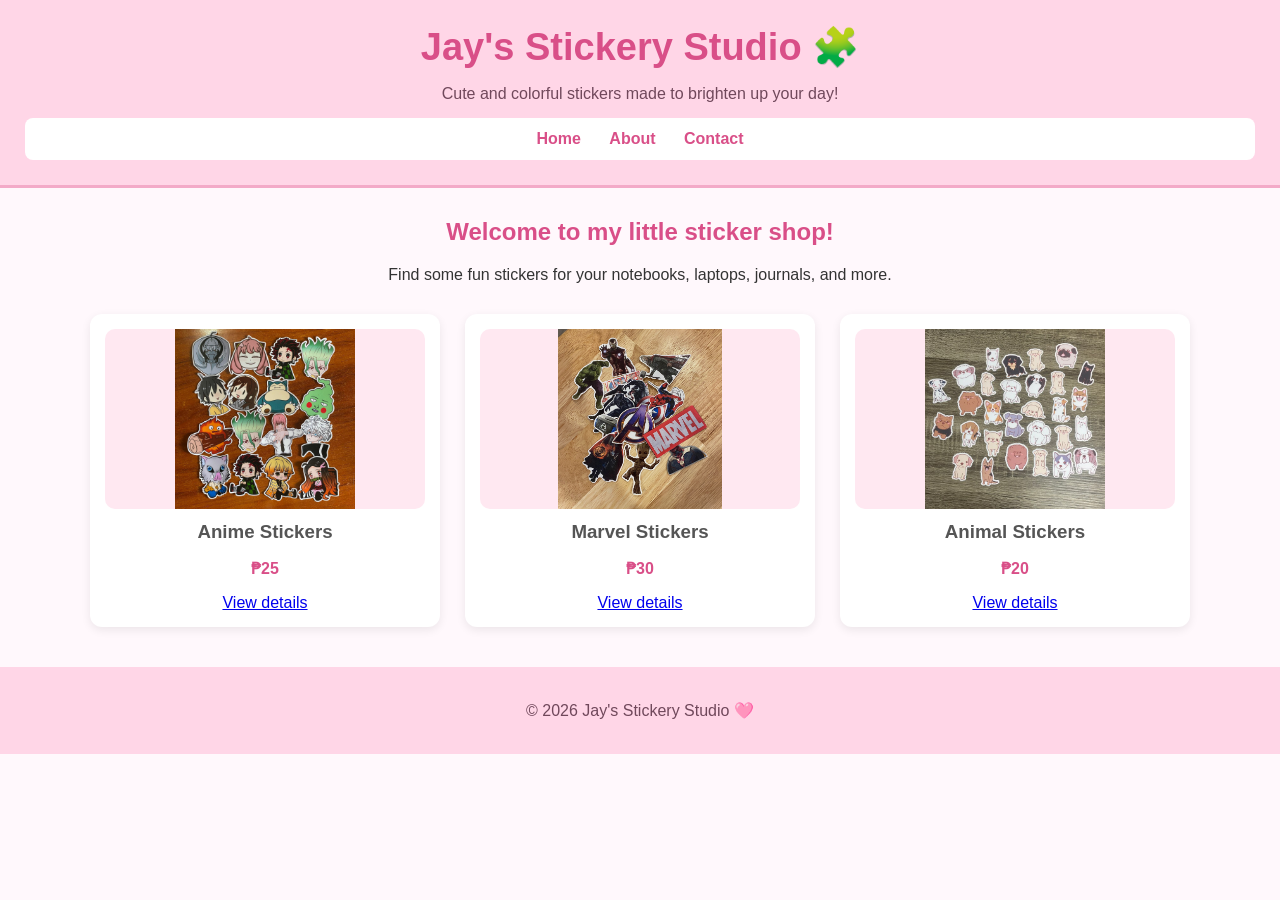
==== index.html @ 8664e550 "Products Added Details" ====
<!DOCTYPE html>
<html lang="en">
<head>
    <meta charset="UTF-8">
    <meta name="viewport" content="width=device-width, initial-scale=1.0">
    <title>Jay's Stickery Studio</title>

    <style>
        body {
            margin: 0;
            font-family: Arial, sans-serif;
            background-color: #fff8fc;
            color: #333;
        }

        header {
            background-color: #ffd6e7;
            padding: 25px;
            text-align: center;
            border-bottom: 3px solid #f3aac8;
        }

        h1 {
            margin: 0;
            color: #d94f88;
            font-size: 38px;
        }

        header p {
            margin-bottom: 15px;
            color: #70485b;
        }

        nav {
            background-color: white;
            padding: 12px;
            border-radius: 8px;
        }

        nav ul {
            list-style: none;
            margin: 0;
            padding: 0;
        }

        nav li {
            display: inline;
            margin: 0 12px;
        }

        nav a {
            color: #d94f88;
            text-decoration: none;
            font-weight: bold;
        }

        nav a:hover {
            text-decoration: underline;
        }

        main {
            max-width: 1100px;
            margin: 30px auto;
            padding: 0 20px;
        }

        .welcome {
            text-align: center;
            margin-bottom: 30px;
        }

        .welcome h2 {
            color: #d94f88;
        }

        .products {
            display: grid;
            grid-template-columns: repeat(3, 1fr);
            gap: 25px;
        }

        .product {
            background-color: white;
            padding: 15px;
            border-radius: 12px;
            box-shadow: 0 3px 10px rgba(0, 0, 0, 0.08);
            text-align: center;
        }

        .sticker {
            width: 100%;
            height: 180px;
            background-color: #ffe8f1;
            border-radius: 10px;
            display: flex;
            align-items: center;
            justify-content: center;
            overflow: hidden;
            margin-bottom: 12px;
        }

        .sticker img {
            width: 100%;
            height: 100%;
            object-fit: contain;
        }

        .product h3 {
            margin: 8px 0;
            color: #555;
        }

        .price {
            color: #d94f88;
            font-weight: bold;
        }

        footer {
            margin-top: 40px;
            background-color: #ffd6e7;
            text-align: center;
            padding: 18px;
            color: #70485b;
        }

        @media (max-width: 800px) {
            .products {
                grid-template-columns: repeat(2, 1fr);
            }
        }

        @media (max-width: 550px) {
            .products {
                grid-template-columns: 1fr;
            }

            h1 {
                font-size: 30px;
            }
        }
    </style>
</head>

<body>

    <header>
        <h1>Jay's Stickery Studio 🧩</h1>
        <p>Cute and colorful stickers made to brighten up your day!</p>

        <nav>
            <ul>
                <li><a href="index.html">Home</a></li>
                <li><a href="about.html">About</a></li>
                <li><a href="contact.html">Contact</a></li>
            </ul>
        </nav>
    </header>

    <main>

        <div class="welcome">
            <h2>Welcome to my little sticker shop!</h2>
            <p>Find some fun stickers for your notebooks, laptops, journals, and more.</p>
        </div>

        <div class="products">

            <div class="product">
                <div class="sticker">
                    <img src="./images/anime.jpg" alt="Anime stickers">
                </div>
                <h3>Anime Stickers</h3>
                <p class="price">₱25</p>
                <a href="products/anime.html">View details</a>
            </div>

            <div class="product">
                <div class="sticker">
                    <img src="./images/marvels.jpeg" alt="Marvel stickers">
                </div>
                <h3>Marvel Stickers</h3>
                <p class="price">₱30</p>
                <a href="products/marvels.html">View details</a>

            </div>

            <div class="product">
                <div class="sticker">
                    <img src="./images/animals.jpg" alt="Animal stickers">
                </div>
                <h3>Animal Stickers</h3>
                <p class="price">₱20</p>
                <a href="products/animals.html">View details</a>
            </div>

        </div>

    </main>

    <footer>
        <p>© 2026 Jay's Stickery Studio 🩷</p>
    </footer>

</body>
</html>
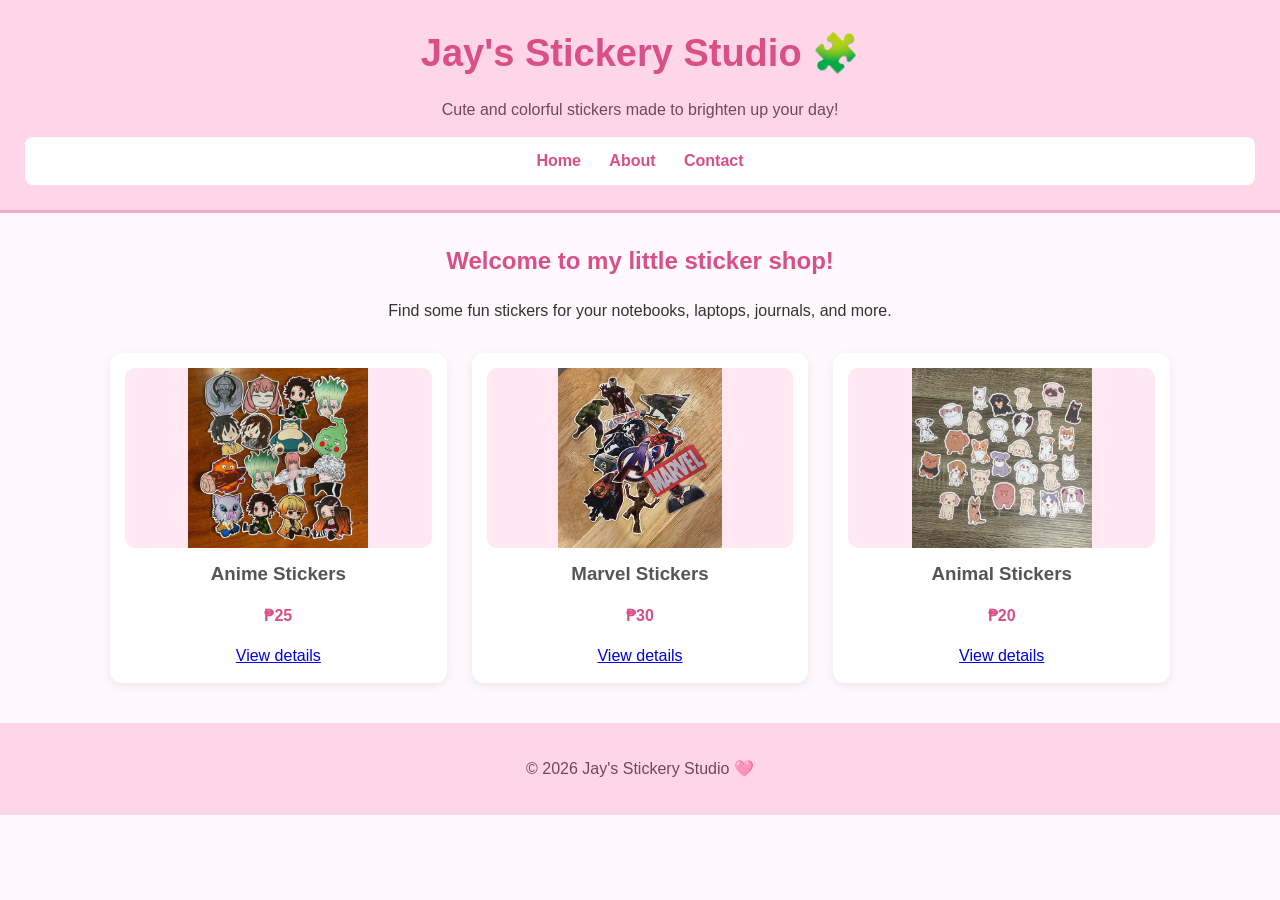
==== commit dafd8d97: "added stylesheet link" ====
--- a/index.html
+++ b/index.html
@@ -4,6 +4,8 @@
     <meta charset="UTF-8">
     <meta name="viewport" content="width=device-width, initial-scale=1.0">
     <title>Jay's Stickery Studio</title>
+
+    <link rel="stylesheet" href="style.css">
 
     <style>
         body {
--- a/style.css
+++ b/style.css
@@ -0,0 +1,259 @@
+/*1. VARIABLES */
+
+:root {
+    --brand-color: #d94f88;
+    --dark-ink: #333333;
+    --muted-grey: #777777;
+    --light-background: #fff8fc;
+
+    --header-background: #ffd6e7;
+    --border-color: #f3aac8;
+    --soft-pink: #fff0f6;
+    --light-pink: #ffe8f1;
+}
+
+
+/*2. BASE STYLES*/
+
+* {
+    box-sizing: border-box;
+}
+
+body {
+    margin: 0;
+    font-family: Arial, sans-serif;
+    line-height: 1.5;
+    background-color: var(--light-background);
+    color: var(--dark-ink);
+}
+
+
+/*3. LAYOUT REGIONS*/
+
+header {
+    background-color: var(--header-background);
+    padding: 25px;
+    text-align: center;
+    border-bottom: 3px solid var(--border-color);
+}
+
+header h1 {
+    margin: 0;
+    color: var(--brand-color);
+}
+
+
+/* Navigation */
+
+nav {
+    background-color: white;
+    padding: 12px;
+    border-radius: 8px;
+    margin-top: 15px;
+}
+
+nav ul {
+    list-style: none;
+    margin: 0;
+    padding: 0;
+}
+
+nav li {
+    display: inline-block;
+    margin: 0 12px;
+}
+
+nav a {
+    color: var(--brand-color);
+    text-decoration: none;
+    font-weight: bold;
+}
+
+nav a:hover {
+    color: #b83d70;
+}
+
+
+/* Main */
+
+main {
+    max-width: 800px;
+    margin: 30px auto;
+    padding: 0 20px;
+}
+
+
+/* Footer */
+
+footer {
+    margin-top: 40px;
+    background-color: var(--header-background);
+    text-align: center;
+    padding: 18px;
+}
+
+
+/* ========================================
+   4. COMPONENTS
+   ======================================== */
+
+
+/* Product Detail */
+
+.product-detail {
+    background-color: white;
+    padding: 25px;
+    border-radius: 12px;
+}
+
+
+/* Product Image */
+
+.product-image {
+    width: 100%;
+    max-width: 500px;
+    height: 400px;
+    object-fit: contain;
+    display: block;
+    margin: 20px auto;
+    background-color: var(--light-pink);
+    border-radius: 10px;
+}
+
+
+/* Headings */
+
+h2 {
+    color: var(--brand-color);
+}
+
+
+/* Product Specifications Table */
+
+table {
+    width: 100%;
+    border-collapse: collapse;
+}
+
+th,
+td {
+    border: 1px solid #ddd;
+    padding: 12px;
+    text-align: left;
+}
+
+th {
+    background-color: var(--header-background);
+    width: 35%;
+}
+
+
+/* Order Enquiry Sticker Bubble */
+
+.order-box {
+    margin-top: 30px;
+    background-color: var(--soft-pink);
+    border: 3px solid var(--border-color);
+    border-radius: 30px;
+    padding: 25px;
+    box-shadow: 0 5px 0 #e8a0bb;
+}
+
+.order-box h2 {
+    display: inline-block;
+    background-color: var(--border-color);
+    color: white;
+    padding: 10px 18px;
+    border-radius: 25px;
+    margin-top: 0;
+}
+
+
+/* Form Bubble */
+
+.form-bubble {
+    background-color: white;
+    border: 2px solid #ffd0e1;
+    border-radius: 20px;
+    padding: 15px;
+    margin-top: 15px;
+}
+
+.form-bubble label {
+    color: #5a3d4a;
+    font-weight: bold;
+}
+
+
+/* Form Inputs */
+
+input[type="number"],
+input[type="email"] {
+    margin-top: 8px;
+    padding: 9px;
+    border: 2px solid var(--border-color);
+    border-radius: 15px;
+    background-color: var(--light-background);
+}
+
+input[type="number"] {
+    width: 70px;
+}
+
+input[type="email"] {
+    width: 90%;
+    max-width: 350px;
+}
+
+
+/* Delivery Method */
+
+fieldset {
+    background-color: white;
+    border: 2px solid #ffd0e1;
+    border-radius: 20px;
+    padding: 18px;
+    margin-top: 15px;
+}
+
+legend {
+    background-color: var(--border-color);
+    color: white;
+    padding: 8px 15px;
+    border-radius: 15px;
+    font-weight: bold;
+}
+
+
+/* Optional Extras */
+
+.extras {
+    background-color: white;
+    border: 2px solid #ffd0e1;
+    border-radius: 20px;
+    padding: 18px;
+    margin-top: 15px;
+}
+
+.extras h3 {
+    color: var(--brand-color);
+    margin-top: 0;
+}
+
+
+/* Submit Button */
+
+button {
+    background-color: var(--brand-color);
+    color: white;
+    border: none;
+    padding: 12px 20px;
+    border-radius: 20px;
+    font-weight: bold;
+    cursor: pointer;
+    margin-top: 18px;
+}
+
+button:hover {
+    background-color: #b83d70;
+}
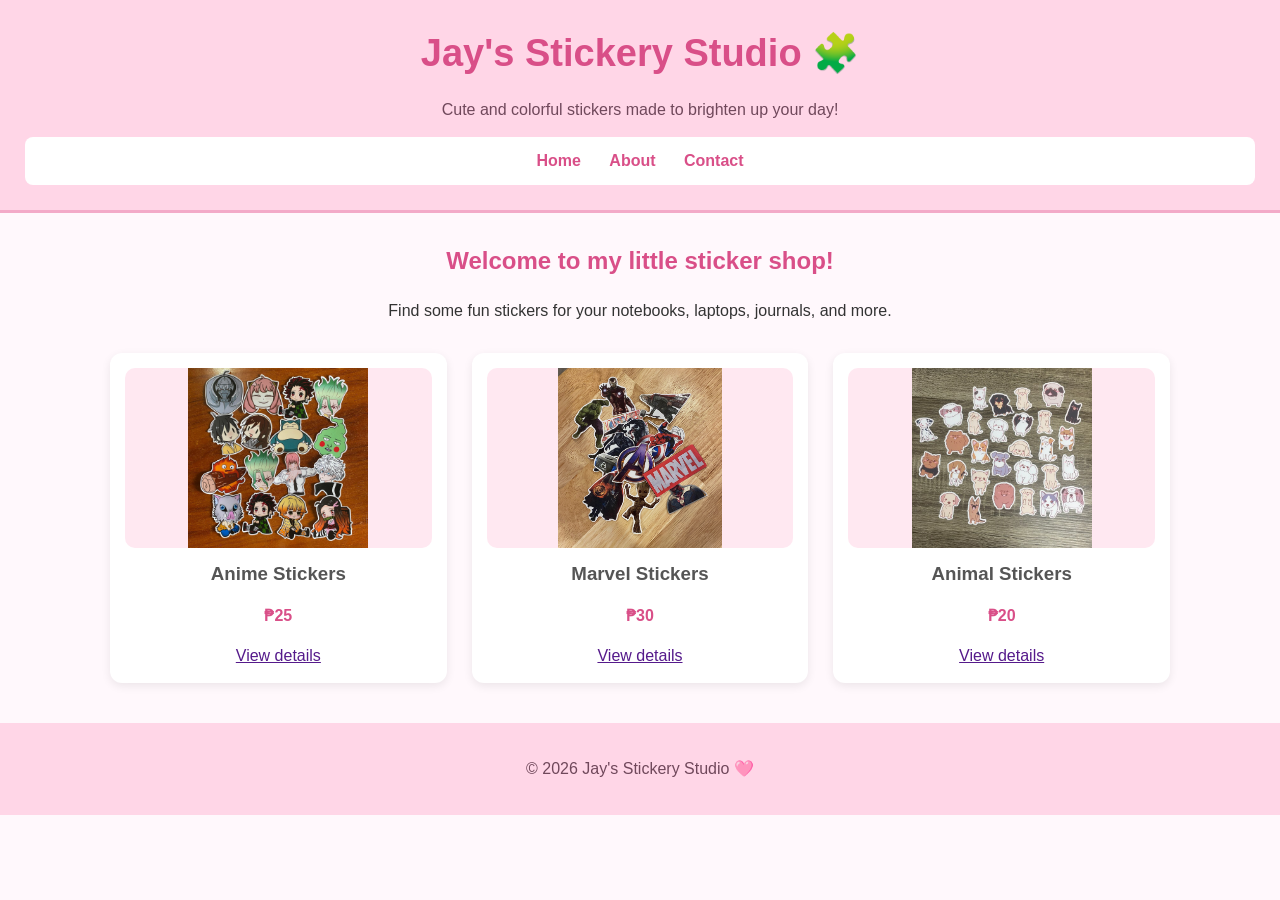
==== commit 9870c1bc: "adjust and creating stylesheet" ====
--- a/index.html
+++ b/index.html
@@ -7,140 +7,7 @@
 
     <link rel="stylesheet" href="style.css">
 
-    <style>
-        body {
-            margin: 0;
-            font-family: Arial, sans-serif;
-            background-color: #fff8fc;
-            color: #333;
-        }
-
-        header {
-            background-color: #ffd6e7;
-            padding: 25px;
-            text-align: center;
-            border-bottom: 3px solid #f3aac8;
-        }
-
-        h1 {
-            margin: 0;
-            color: #d94f88;
-            font-size: 38px;
-        }
-
-        header p {
-            margin-bottom: 15px;
-            color: #70485b;
-        }
-
-        nav {
-            background-color: white;
-            padding: 12px;
-            border-radius: 8px;
-        }
-
-        nav ul {
-            list-style: none;
-            margin: 0;
-            padding: 0;
-        }
-
-        nav li {
-            display: inline;
-            margin: 0 12px;
-        }
-
-        nav a {
-            color: #d94f88;
-            text-decoration: none;
-            font-weight: bold;
-        }
-
-        nav a:hover {
-            text-decoration: underline;
-        }
-
-        main {
-            max-width: 1100px;
-            margin: 30px auto;
-            padding: 0 20px;
-        }
-
-        .welcome {
-            text-align: center;
-            margin-bottom: 30px;
-        }
-
-        .welcome h2 {
-            color: #d94f88;
-        }
-
-        .products {
-            display: grid;
-            grid-template-columns: repeat(3, 1fr);
-            gap: 25px;
-        }
-
-        .product {
-            background-color: white;
-            padding: 15px;
-            border-radius: 12px;
-            box-shadow: 0 3px 10px rgba(0, 0, 0, 0.08);
-            text-align: center;
-        }
-
-        .sticker {
-            width: 100%;
-            height: 180px;
-            background-color: #ffe8f1;
-            border-radius: 10px;
-            display: flex;
-            align-items: center;
-            justify-content: center;
-            overflow: hidden;
-            margin-bottom: 12px;
-        }
-
-        .sticker img {
-            width: 100%;
-            height: 100%;
-            object-fit: contain;
-        }
-
-        .product h3 {
-            margin: 8px 0;
-            color: #555;
-        }
-
-        .price {
-            color: #d94f88;
-            font-weight: bold;
-        }
-
-        footer {
-            margin-top: 40px;
-            background-color: #ffd6e7;
-            text-align: center;
-            padding: 18px;
-            color: #70485b;
-        }
-
-        @media (max-width: 800px) {
-            .products {
-                grid-template-columns: repeat(2, 1fr);
-            }
-        }
-
-        @media (max-width: 550px) {
-            .products {
-                grid-template-columns: 1fr;
-            }
-
-            h1 {
-                font-size: 30px;
-            }
-        }
-    </style>
+  
 </head>
 
 <body>
--- a/style.css
+++ b/style.css
@@ -40,6 +40,12 @@
 header h1 {
     margin: 0;
     color: var(--brand-color);
+    font-size: 38px;
+}
+
+header p {
+    margin-bottom: 15px;
+    color: #70485b;
 }
 
 
@@ -77,7 +83,7 @@
 /* Main */
 
 main {
-    max-width: 800px;
+    max-width: 1100px;
     margin: 30px auto;
     padding: 0 20px;
 }
@@ -90,6 +96,7 @@
     background-color: var(--header-background);
     text-align: center;
     padding: 18px;
+    color: #70485b;
 }
 
 
@@ -98,10 +105,92 @@
    ======================================== */
 
 
+/* HOME / INDEX PAGE */
+
+
+/* Welcome Section */
+
+.welcome {
+    text-align: center;
+    margin-bottom: 30px;
+}
+
+.welcome h2 {
+    color: var(--brand-color);
+}
+
+
+/* Product Grid */
+
+.products {
+    display: grid;
+    grid-template-columns: repeat(3, 1fr);
+    gap: 25px;
+}
+
+
+/* Product Cards */
+
+.product {
+    background-color: white;
+    padding: 15px;
+    border-radius: 12px;
+    box-shadow: 0 3px 10px rgba(0, 0, 0, 0.08);
+    text-align: center;
+}
+
+
+/* Sticker Image Area */
+
+.sticker {
+    width: 100%;
+    height: 180px;
+    background-color: var(--light-pink);
+    border-radius: 10px;
+    display: flex;
+    align-items: center;
+    justify-content: center;
+    overflow: hidden;
+    margin-bottom: 12px;
+}
+
+
+/* Sticker Images */
+
+.sticker img {
+    width: 100%;
+    height: 100%;
+    object-fit: contain;
+}
+
+
+/* Product Name */
+
+.product h3 {
+    margin: 8px 0;
+    color: #555;
+}
+
+
+/* Product Price */
+
+.price {
+    color: var(--brand-color);
+    font-weight: bold;
+}
+
+
+/* Product View Details Link */
+
+.product a {
+    color: #551a8b;
+}
+
+
 /* Product Detail */
 
 .product-detail {
-    background-color: white;
+    background-color: rgb(240, 236, 237);
     padding: 25px;
     border-radius: 12px;
 }
@@ -256,4 +345,224 @@
 
 button:hover {
     background-color: #b83d70;
+}
+
+
+/* ========================================
+   5. CONTACT PAGE
+   ======================================== */
+
+
+/* Main Contact Card */
+
+main section {
+    max-width: 800px;
+    margin: 30px auto;
+    background-color: white;
+    padding: 30px;
+    border-radius: 20px;
+    border: 2px solid #f1dce5;
+    box-shadow: 0 4px 12px rgba(217, 79, 136, 0.08);
+}
+
+
+/* Contact Heading */
+
+main section h2 {
+    color: var(--brand-color);
+    text-align: center;
+    font-size: 32px;
+    margin-top: 0;
+}
+
+
+/* Contact Description */
+
+main section > p {
+    text-align: center;
+    line-height: 1.6;
+}
+
+
+/* Contact Information */
+
+main section > ul {
+    line-height: 2;
+    margin-bottom: 30px;
+}
+
+
+/* Contact Form Bubble */
+
+main section form fieldset {
+    background-color: var(--soft-pink);
+    border: 3px solid var(--border-color);
+    border-radius: 25px;
+    padding: 30px;
+    margin-top: 25px;
+    box-shadow: 5px 5px 0 var(--border-color);
+}
+
+
+/* Your Details Bubble */
+
+main section form legend {
+    margin: 0 auto;
+    padding: 8px 20px;
+    background-color: #ffb6d2;
+    border: 3px solid white;
+    border-radius: 25px;
+    color: #a83d68;
+    font-size: 20px;
+    font-weight: bold;
+    text-align: center;
+    box-shadow: 0 2px 5px rgba(217, 79, 136, 0.2);
+}
+
+
+/* Contact Labels */
+
+main section form label {
+    display: block;
+    margin-top: 18px;
+    margin-bottom: 7px;
+    color: #70485b;
+    font-weight: bold;
+}
+
+
+/* Contact Inputs */
+
+main section form input[type="text"],
+main section form input[type="email"],
+main section form select,
+main section form textarea {
+    display: block;
+    width: 100%;
+    padding: 12px;
+    margin-top: 5px;
+    border: 2px solid var(--border-color);
+    border-radius: 12px;
+    font-family: Arial, sans-serif;
+    font-size: 16px;
+    background-color: white;
+}
+
+
+/* Contact Input Focus */
+
+main section form input:focus,
+main section form select:focus,
+main section form textarea:focus {
+    outline: 2px solid var(--brand-color);
+    border-color: var(--brand-color);
+}
+
+
+/* Contact Message Box */
+
+main section form textarea {
+    min-height: 140px;
+    resize: vertical;
+}
+
+
+/* Contact Submit Button */
+
+main section form button {
+    display: block;
+    margin-top: 20px;
+    padding: 12px 25px;
+    background-color: var(--brand-color);
+    color: white;
+    border: 3px solid white;
+    border-radius: 20px;
+    font-size: 16px;
+    font-weight: bold;
+    cursor: pointer;
+    box-shadow: 3px 3px 0 var(--border-color);
+}
+
+
+main section form button:hover {
+    background-color: #b83d70;
+}
+
+
+/* ========================================
+   6. RESPONSIVE DESIGN
+   ======================================== */
+
+@media (max-width: 800px) {
+
+    .products {
+        grid-template-columns: repeat(2, 1fr);
+    }
+
+}
+
+
+@media (max-width: 550px) {
+
+    .products {
+        grid-template-columns: 1fr;
+    }
+
+    header h1 {
+        font-size: 30px;
+    }
+
+    main section {
+        padding: 20px;
+    }
+
+    main section form fieldset {
+        padding: 20px;
+    }
+
+}
+
+/* ========================================
+   8. ABOUT PAGE
+   ======================================== */
+
+
+/* About Card */
+
+main section {
+    background-color: white;
+    padding: 45px 40px;
+    border-radius: 12px;
+    border: 1px solid #f1dce5;
+    text-align: center;
+}
+
+
+/* About Heading */
+
+main section h2 {
+    color: var(--brand-color);
+    margin-top: 0;
+    margin-bottom: 20px;
+    font-size: 24px;
+}
+
+
+/* About Text */
+
+main section p {
+    line-height: 1.6;
+    margin: 15px auto;
+    max-width: 750px;
+}
+
+
+/* About Photo */
+
+main section img {
+    width: 150px;
+    height: 150px;
+    object-fit: cover;
+    border-radius: 50%;
+    margin-top: 15px;
 }
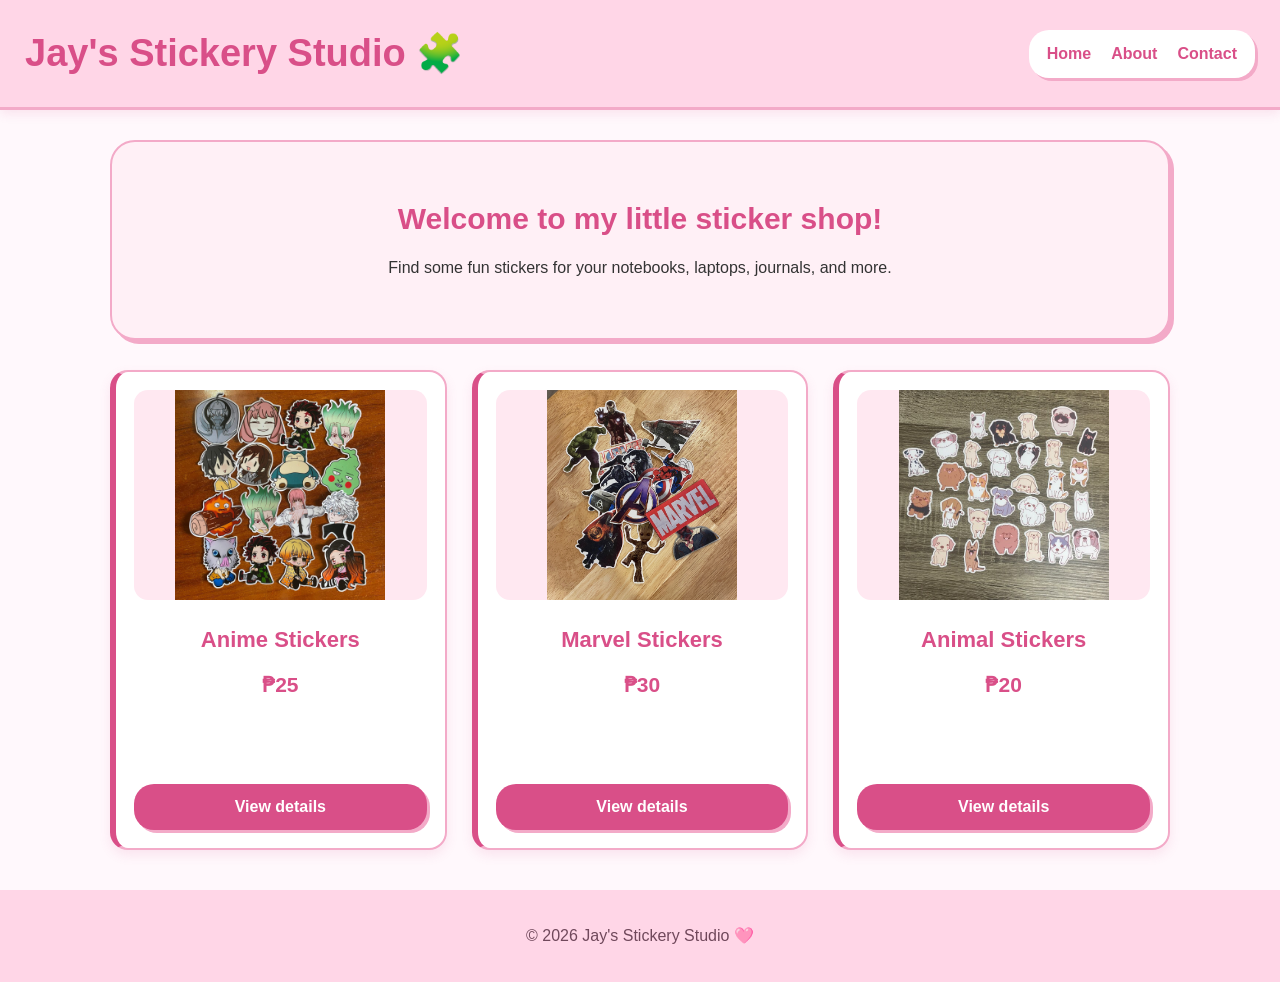
==== commit e32b1ff1: "Rebuild Flexbox" ====
--- a/index.html
+++ b/index.html
@@ -14,7 +14,6 @@
 
     <header>
         <h1>Jay's Stickery Studio 🧩</h1>
-        <p>Cute and colorful stickers made to brighten up your day!</p>
 
         <nav>
             <ul>
--- a/style.css
+++ b/style.css
@@ -1,4 +1,4 @@
-/*1. VARIABLES */
+/* 1. VARIABLES */
 
 :root {
     --brand-color: #d94f88;
@@ -13,7 +13,7 @@
 }
 
 
-/*2. BASE STYLES*/
+/* 2. BASE STYLES */
 
 * {
     box-sizing: border-box;
@@ -28,24 +28,28 @@
 }
 
 
-/*3. LAYOUT REGIONS*/
+/* 3. HEADER */
 
 header {
+    display: flex;
+    justify-content: space-between;
+    align-items: center;
+
     background-color: var(--header-background);
+
     padding: 25px;
-    text-align: center;
+
     border-bottom: 3px solid var(--border-color);
+
+    box-shadow: 0 4px 10px rgba(217, 79, 136, 0.12);
 }
 
 header h1 {
     margin: 0;
-    color: var(--brand-color);
+
+    color: var(--brand-color);
+
     font-size: 38px;
-}
-
-header p {
-    margin-bottom: 15px;
-    color: #70485b;
 }
 
 
@@ -53,25 +57,35 @@
 
 nav {
     background-color: white;
-    padding: 12px;
-    border-radius: 8px;
-    margin-top: 15px;
+
+    padding: 12px 18px;
+
+    border-radius: 20px;
+
+    box-shadow: 3px 3px 0 var(--border-color);
 }
 
 nav ul {
+    display: flex;
+
+    gap: 20px;
+
     list-style: none;
+
     margin: 0;
+
     padding: 0;
 }
 
 nav li {
-    display: inline-block;
-    margin: 0 12px;
+    margin: 0;
 }
 
 nav a {
     color: var(--brand-color);
+
     text-decoration: none;
+
     font-weight: bold;
 }
 
@@ -84,7 +98,9 @@
 
 main {
     max-width: 1100px;
+
     margin: 30px auto;
+
     padding: 0 20px;
 }
 
@@ -93,30 +109,71 @@
 
 footer {
     margin-top: 40px;
+
     background-color: var(--header-background);
-    text-align: center;
+
+    text-align: center;
+
     padding: 18px;
+
     color: #70485b;
 }
 
 
-/* ========================================
-   4. COMPONENTS
-   ======================================== */
-
-
-/* HOME / INDEX PAGE */
-
-
-/* Welcome Section */
+/* 4. HOME PAGE */
+
+
+/* Welcome */
 
 .welcome {
-    text-align: center;
+    height: 200px;
+
+    display: flex;
+
+    justify-content: center;
+
+    align-items: center;
+
+    flex-direction: column;
+
+    text-align: center;
+
+    background-color: var(--soft-pink);
+
+    border: 2px solid var(--border-color);
+
+    border-radius: 25px;
+
     margin-bottom: 30px;
+
+    box-shadow: 4px 4px 0 var(--border-color);
 }
 
 .welcome h2 {
     color: var(--brand-color);
+
+    margin: 0 0 10px;
+
+    font-size: 30px;
+}
+
+.welcome p {
+    margin: 5px 0;
+
+    color: var(--dark-ink);
+}
+
+
+/* Shop Title */
+
+.shop-title {
+    text-align: center;
+
+    color: var(--brand-color);
+
+    font-size: 28px;
+
+    margin-bottom: 25px;
 }
 
 
@@ -124,7 +181,9 @@
 
 .products {
     display: grid;
+
     grid-template-columns: repeat(3, 1fr);
+
     gap: 25px;
 }
 
@@ -133,33 +192,67 @@
 
 .product {
     background-color: white;
-    padding: 15px;
-    border-radius: 12px;
-    box-shadow: 0 3px 10px rgba(0, 0, 0, 0.08);
-    text-align: center;
+
+    padding: 18px;
+
+    border-radius: 18px;
+
+    border-left: 6px solid var(--brand-color);
+
+    border-top: 2px solid var(--border-color);
+
+    border-right: 2px solid var(--border-color);
+
+    border-bottom: 2px solid var(--border-color);
+
+    box-shadow: 0 5px 12px rgba(217, 79, 136, 0.12);
+
+    text-align: center;
+
+    min-height: 480px;
+
+    display: flex;
+
+    flex-direction: column;
+}
+
+.product:hover {
+    transform: translateY(-5px);
+
+    box-shadow: 0 8px 16px rgba(217, 79, 136, 0.18);
 }
 
 
 /* Sticker Image Area */
 
-.sticker {
+.product .sticker {
     width: 100%;
-    height: 180px;
+
+    height: 210px;
+
     background-color: var(--light-pink);
-    border-radius: 10px;
+
+    border-radius: 14px;
+
     display: flex;
+
     align-items: center;
+
     justify-content: center;
+
     overflow: hidden;
-    margin-bottom: 12px;
+
+    margin-bottom: 15px;
 }
 
 
 /* Sticker Images */
 
-.sticker img {
+.product .sticker img {
     width: 100%;
+
     height: 100%;
+
     object-fit: contain;
 }
 
@@ -168,30 +261,63 @@
 
 .product h3 {
     margin: 8px 0;
-    color: #555;
+
+    font-size: 22px;
+
+    color: var(--brand-color);
 }
 
 
 /* Product Price */
 
-.price {
-    color: var(--brand-color);
+.product .price {
+    color: var(--brand-color);
+
+    font-size: 21px;
+
     font-weight: bold;
-}
-
-
-/* Product View Details Link */
+
+    margin: 5px 0 15px;
+}
+
+
+/* View Details */
 
 .product a {
-    color: #551a8b;
-}
+    display: inline-block;
+
+    margin-top: auto;
+
+    padding: 11px 20px;
+
+    background-color: var(--brand-color);
+
+    color: white;
+
+    text-decoration: none;
+
+    font-weight: bold;
+
+    border-radius: 20px;
+
+    box-shadow: 3px 3px 0 var(--border-color);
+}
+
+.product a:hover {
+    background-color: #b83d70;
+}
+
+
+/* 5. PRODUCT DETAIL */
 
 
 /* Product Detail */
 
 .product-detail {
     background-color: rgb(240, 236, 237);
+
     padding: 25px;
+
     border-radius: 12px;
 }
 
@@ -200,12 +326,19 @@
 
 .product-image {
     width: 100%;
+
     max-width: 500px;
+
     height: 400px;
+
     object-fit: contain;
+
     display: block;
+
     margin: 20px auto;
+
     background-color: var(--light-pink);
+
     border-radius: 10px;
 }
 
@@ -217,43 +350,57 @@
 }
 
 
-/* Product Specifications Table */
+/* Product Specifications */
 
 table {
     width: 100%;
+
     border-collapse: collapse;
 }
 
 th,
 td {
     border: 1px solid #ddd;
+
     padding: 12px;
+
     text-align: left;
 }
 
 th {
     background-color: var(--header-background);
+
     width: 35%;
 }
 
 
-/* Order Enquiry Sticker Bubble */
+/* Order Bubble */
 
 .order-box {
     margin-top: 30px;
+
     background-color: var(--soft-pink);
+
     border: 3px solid var(--border-color);
+
     border-radius: 30px;
+
     padding: 25px;
+
     box-shadow: 0 5px 0 #e8a0bb;
 }
 
 .order-box h2 {
     display: inline-block;
+
     background-color: var(--border-color);
+
     color: white;
+
     padding: 10px 18px;
+
     border-radius: 25px;
+
     margin-top: 0;
 }
 
@@ -262,14 +409,19 @@
 
 .form-bubble {
     background-color: white;
+
     border: 2px solid #ffd0e1;
+
     border-radius: 20px;
+
     padding: 15px;
+
     margin-top: 15px;
 }
 
 .form-bubble label {
     color: #5a3d4a;
+
     font-weight: bold;
 }
 
@@ -279,9 +431,13 @@
 input[type="number"],
 input[type="email"] {
     margin-top: 8px;
+
     padding: 9px;
+
     border: 2px solid var(--border-color);
+
     border-radius: 15px;
+
     background-color: var(--light-background);
 }
 
@@ -291,6 +447,7 @@
 
 input[type="email"] {
     width: 90%;
+
     max-width: 350px;
 }
 
@@ -299,17 +456,25 @@
 
 fieldset {
     background-color: white;
+
     border: 2px solid #ffd0e1;
+
     border-radius: 20px;
+
     padding: 18px;
+
     margin-top: 15px;
 }
 
 legend {
     background-color: var(--border-color);
+
     color: white;
+
     padding: 8px 15px;
+
     border-radius: 15px;
+
     font-weight: bold;
 }
 
@@ -318,14 +483,19 @@
 
 .extras {
     background-color: white;
+
     border: 2px solid #ffd0e1;
+
     border-radius: 20px;
+
     padding: 18px;
+
     margin-top: 15px;
 }
 
 .extras h3 {
     color: var(--brand-color);
+
     margin-top: 0;
 }
 
@@ -334,12 +504,19 @@
 
 button {
     background-color: var(--brand-color);
+
     color: white;
+
     border: none;
+
     padding: 12px 20px;
+
     border-radius: 20px;
+
     font-weight: bold;
+
     cursor: pointer;
+
     margin-top: 18px;
 }
 
@@ -348,21 +525,27 @@
 }
 
 
-/* ========================================
-   5. CONTACT PAGE
-   ======================================== */
-
-
-/* Main Contact Card */
+/* 6. CONTACT PAGE */
+
+
+/* Contact Card */
 
 main section {
     max-width: 800px;
+
     margin: 30px auto;
+
     background-color: white;
+
     padding: 30px;
+
     border-radius: 20px;
-    border: 2px solid #f1dce5;
-    box-shadow: 0 4px 12px rgba(217, 79, 136, 0.08);
+
+    border: 3px solid var(--border-color);
+
+    box-shadow: 5px 5px 0 var(--border-color);
+
+    text-align: center;
 }
 
 
@@ -370,8 +553,11 @@
 
 main section h2 {
     color: var(--brand-color);
-    text-align: center;
+
+    text-align: center;
+
     font-size: 32px;
+
     margin-top: 0;
 }
 
@@ -380,6 +566,7 @@
 
 main section > p {
     text-align: center;
+
     line-height: 1.6;
 }
 
@@ -387,35 +574,60 @@
 /* Contact Information */
 
 main section > ul {
+    list-style: none;
+
+    padding: 0;
+
+    margin: 0 0 30px;
+
+    text-align: center;
+
     line-height: 2;
-    margin-bottom: 30px;
-}
-
-
-/* Contact Form Bubble */
+}
+
+
+/* Contact Form */
+
+main section form {
+    text-align: left;
+}
 
 main section form fieldset {
     background-color: var(--soft-pink);
+
     border: 3px solid var(--border-color);
+
     border-radius: 25px;
+
     padding: 30px;
+
     margin-top: 25px;
+
     box-shadow: 5px 5px 0 var(--border-color);
 }
 
 
-/* Your Details Bubble */
+/* Your Details */
 
 main section form legend {
     margin: 0 auto;
+
     padding: 8px 20px;
+
     background-color: #ffb6d2;
+
     border: 3px solid white;
+
     border-radius: 25px;
+
     color: #a83d68;
+
     font-size: 20px;
+
     font-weight: bold;
-    text-align: center;
+
+    text-align: center;
+
     box-shadow: 0 2px 5px rgba(217, 79, 136, 0.2);
 }
 
@@ -424,10 +636,16 @@
 
 main section form label {
     display: block;
+
     margin-top: 18px;
+
     margin-bottom: 7px;
+
     color: #70485b;
+
     font-weight: bold;
+
+    text-align: left;
 }
 
 
@@ -438,60 +656,144 @@
 main section form select,
 main section form textarea {
     display: block;
+
     width: 100%;
+
     padding: 12px;
+
     margin-top: 5px;
+
     border: 2px solid var(--border-color);
+
     border-radius: 12px;
+
     font-family: Arial, sans-serif;
+
     font-size: 16px;
+
     background-color: white;
-}
-
-
-/* Contact Input Focus */
+
+    text-align: left;
+}
+
+
+/* Contact Focus */
 
 main section form input:focus,
 main section form select:focus,
 main section form textarea:focus {
-    outline: 2px solid var(--brand-color);
+    outline: 3px solid var(--brand-color);
+
+    outline-offset: 2px;
+
     border-color: var(--brand-color);
 }
 
 
-/* Contact Message Box */
+/* Contact Message */
 
 main section form textarea {
     min-height: 140px;
+
     resize: vertical;
 }
 
 
-/* Contact Submit Button */
+/* Contact Button */
 
 main section form button {
     display: block;
+
     margin-top: 20px;
+
     padding: 12px 25px;
+
     background-color: var(--brand-color);
+
     color: white;
-    border: 3px solid white;
+
+    border: none;
+
     border-radius: 20px;
+
     font-size: 16px;
+
     font-weight: bold;
+
     cursor: pointer;
+
     box-shadow: 3px 3px 0 var(--border-color);
 }
-
 
 main section form button:hover {
     background-color: #b83d70;
 }
 
 
-/* ========================================
-   6. RESPONSIVE DESIGN
-   ======================================== */
+/* 7. ABOUT PAGE */
+
+
+/* About Card */
+
+main section {
+    background-color: white;
+
+    padding: 45px 40px;
+
+    border-radius: 20px;
+
+    border: 3px solid var(--border-color);
+
+    box-shadow: 5px 5px 0 var(--border-color);
+
+    text-align: center;
+}
+
+
+/* About Heading */
+
+main section h2 {
+    color: var(--brand-color);
+
+    margin-top: 0;
+
+    margin-bottom: 20px;
+
+    font-size: 28px;
+}
+
+
+/* About Text */
+
+main section p {
+    line-height: 1.6;
+
+    margin: 15px auto;
+
+    max-width: 750px;
+}
+
+
+/* About Photo */
+
+main section img {
+    width: 150px;
+
+    height: 150px;
+
+    object-fit: cover;
+
+    border-radius: 50%;
+
+    margin-top: 15px;
+
+    border: 5px solid var(--border-color);
+
+    box-shadow: 3px 3px 0 var(--brand-color);
+}
+
+
+/* 8. RESPONSIVE DESIGN */
 
 @media (max-width: 800px) {
 
@@ -508,10 +810,26 @@
         grid-template-columns: 1fr;
     }
 
+    .product {
+        min-height: auto;
+    }
+
+    header {
+        flex-direction: column;
+
+        gap: 15px;
+
+        text-align: center;
+    }
+
     header h1 {
         font-size: 30px;
     }
 
+    nav ul {
+        gap: 15px;
+    }
+
     main section {
         padding: 20px;
     }
@@ -520,49 +838,4 @@
         padding: 20px;
     }
 
-}
-
-/* ========================================
-   8. ABOUT PAGE
-   ======================================== */
-
-
-/* About Card */
-
-main section {
-    background-color: white;
-    padding: 45px 40px;
-    border-radius: 12px;
-    border: 1px solid #f1dce5;
-    text-align: center;
-}
-
-
-/* About Heading */
-
-main section h2 {
-    color: var(--brand-color);
-    margin-top: 0;
-    margin-bottom: 20px;
-    font-size: 24px;
-}
-
-
-/* About Text */
-
-main section p {
-    line-height: 1.6;
-    margin: 15px auto;
-    max-width: 750px;
-}
-
-
-/* About Photo */
-
-main section img {
-    width: 150px;
-    height: 150px;
-    object-fit: cover;
-    border-radius: 50%;
-    margin-top: 15px;
 }
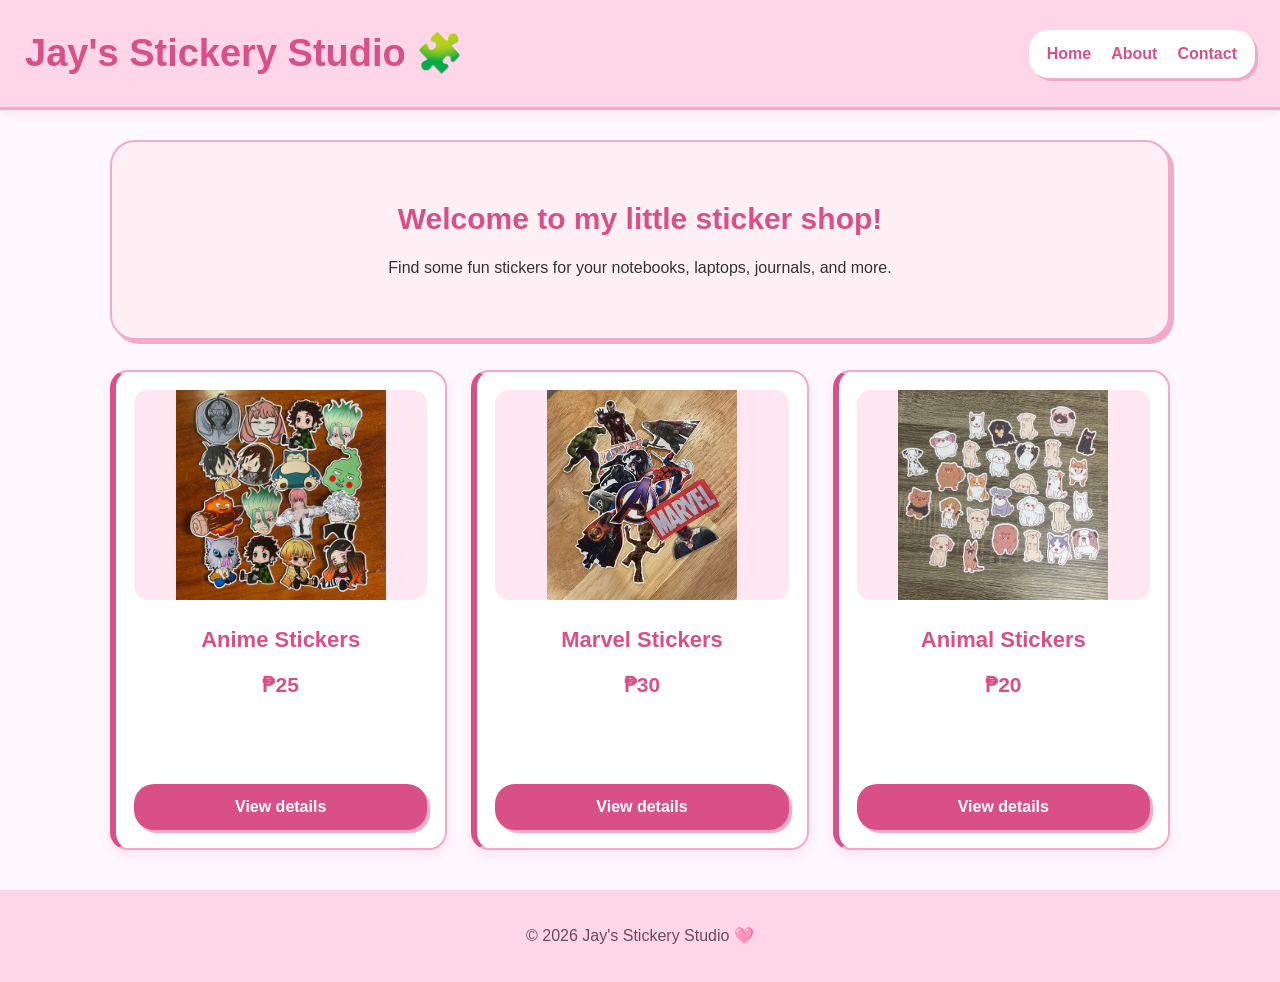
==== commit 98b2a620: "Styling my Shop Cutie" ====
--- a/index.html
+++ b/index.html
@@ -1,18 +1,19 @@
 <!DOCTYPE html>
 <html lang="en">
+
 <head>
     <meta charset="UTF-8">
     <meta name="viewport" content="width=device-width, initial-scale=1.0">
+
     <title>Jay's Stickery Studio</title>
 
     <link rel="stylesheet" href="style.css">
-
-  
 </head>
 
 <body>
 
     <header>
+
         <h1>Jay's Stickery Studio 🧩</h1>
 
         <nav>
@@ -22,52 +23,106 @@
                 <li><a href="contact.html">Contact</a></li>
             </ul>
         </nav>
+
     </header>
+
 
     <main>
 
         <div class="welcome">
+
             <h2>Welcome to my little sticker shop!</h2>
-            <p>Find some fun stickers for your notebooks, laptops, journals, and more.</p>
+
+            <p>
+                Find some fun stickers for your notebooks,
+                laptops, journals, and more.
+            </p>
+
         </div>
 
-        <div class="products">
+
+        <!-- Product Grid -->
+
+        <div class="product-grid">
+
+
+            <!-- Anime Stickers -->
 
             <div class="product">
+
                 <div class="sticker">
-                    <img src="./images/anime.jpg" alt="Anime stickers">
+                    <img
+                        src="./images/anime.jpg"
+                        alt="Anime stickers"
+                    >
                 </div>
+
                 <h3>Anime Stickers</h3>
+
                 <p class="price">₱25</p>
-                <a href="products/anime.html">View details</a>
-            </div>
 
-            <div class="product">
-                <div class="sticker">
-                    <img src="./images/marvels.jpeg" alt="Marvel stickers">
-                </div>
-                <h3>Marvel Stickers</h3>
-                <p class="price">₱30</p>
-                <a href="products/marvels.html">View details</a>
+                <a href="products/anime.html">
+                    View details
+                </a>
 
             </div>
 
+
+            <!-- Marvel Stickers -->
+
             <div class="product">
+
                 <div class="sticker">
-                    <img src="./images/animals.jpg" alt="Animal stickers">
+                    <img
+                        src="./images/marvels.jpeg"
+                        alt="Marvel stickers"
+                    >
                 </div>
+
+                <h3>Marvel Stickers</h3>
+
+                <p class="price">₱30</p>
+
+                <a href="products/marvels.html">
+                    View details
+                </a>
+
+            </div>
+
+
+            <!-- Animal Stickers -->
+
+            <div class="product">
+
+                <div class="sticker">
+                    <img
+                        src="./images/animals.jpg"
+                        alt="Animal stickers"
+                    >
+                </div>
+
                 <h3>Animal Stickers</h3>
+
                 <p class="price">₱20</p>
-                <a href="products/animals.html">View details</a>
+
+                <a href="products/animals.html">
+                    View details
+                </a>
+
             </div>
+
 
         </div>
 
     </main>
 
+
     <footer>
+
         <p>© 2026 Jay's Stickery Studio 🩷</p>
+
     </footer>
 
 </body>
+
 </html>
--- a/style.css
+++ b/style.css
@@ -179,18 +179,20 @@
 
 /* Product Grid */
 
-.products {
-    display: grid;
-
-    grid-template-columns: repeat(3, 1fr);
-
-    gap: 25px;
+.product-grid {
+    display: flex;
+
+    flex-wrap: wrap;
+
+    gap: 24px;
 }
 
 
 /* Product Cards */
 
 .product {
+    flex: 1 1 240px;
+
     background-color: white;
 
     padding: 18px;
@@ -214,10 +216,15 @@
     display: flex;
 
     flex-direction: column;
-}
+
+    transition: transform 0.2s ease, box-shadow 0.2s ease;
+}
+
+
+/* Product Hover */
 
 .product:hover {
-    transform: translateY(-5px);
+    transform: translateY(-8px) scale(1.02);
 
     box-shadow: 0 8px 16px rgba(217, 79, 136, 0.18);
 }
@@ -790,52 +797,4 @@
     border: 5px solid var(--border-color);
 
     box-shadow: 3px 3px 0 var(--brand-color);
-}
-
-
-/* 8. RESPONSIVE DESIGN */
-
-@media (max-width: 800px) {
-
-    .products {
-        grid-template-columns: repeat(2, 1fr);
-    }
-
-}
-
-
-@media (max-width: 550px) {
-
-    .products {
-        grid-template-columns: 1fr;
-    }
-
-    .product {
-        min-height: auto;
-    }
-
-    header {
-        flex-direction: column;
-
-        gap: 15px;
-
-        text-align: center;
-    }
-
-    header h1 {
-        font-size: 30px;
-    }
-
-    nav ul {
-        gap: 15px;
-    }
-
-    main section {
-        padding: 20px;
-    }
-
-    main section form fieldset {
-        padding: 20px;
-    }
-
 }
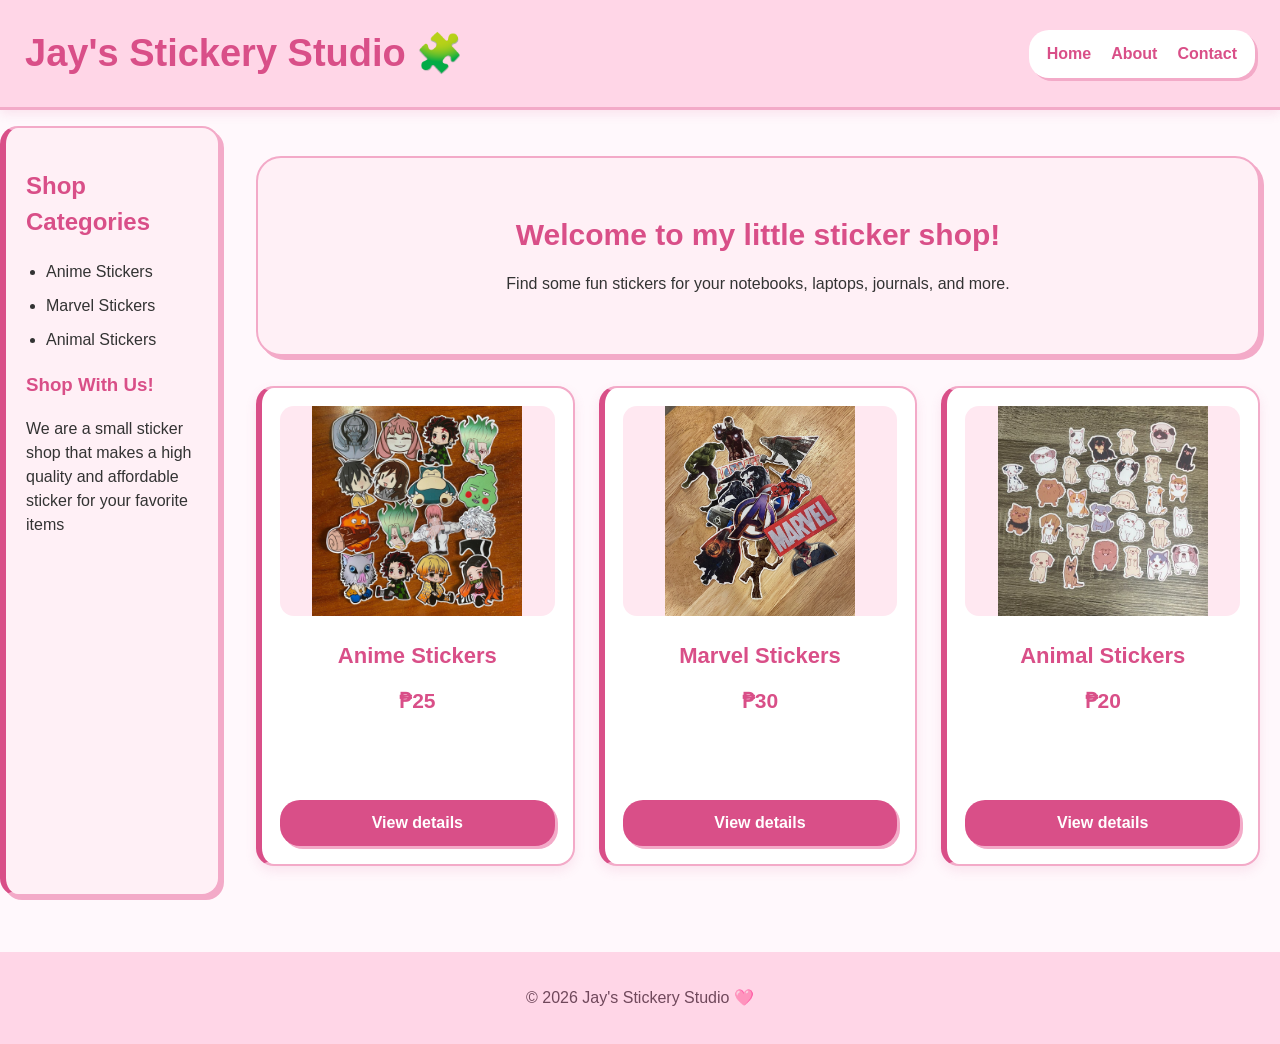
==== commit 063c1f39: "Added Grid Layout" ====
--- a/index.html
+++ b/index.html
@@ -12,116 +12,141 @@
 
 <body>
 
-    <header>
+    <div class="page">
 
-        <h1>Jay's Stickery Studio 🧩</h1>
+        <header>
 
-        <nav>
-            <ul>
-                <li><a href="index.html">Home</a></li>
-                <li><a href="about.html">About</a></li>
-                <li><a href="contact.html">Contact</a></li>
-            </ul>
-        </nav>
+            <h1>Jay's Stickery Studio 🧩</h1>
 
-    </header>
+            <nav>
+                <ul>
+                    <li><a href="index.html">Home</a></li>
+                    <li><a href="about.html">About</a></li>
+                    <li><a href="contact.html">Contact</a></li>
+                </ul>
+            </nav>
+
+        </header>
 
 
-    <main>
+        <!-- Sidebar -->
 
-        <div class="welcome">
+        <aside>
 
-            <h2>Welcome to my little sticker shop!</h2>
+            <h2>Shop Categories</h2>
+
+            <ul>
+                <li>Anime Stickers</li>
+                <li>Marvel Stickers</li>
+                <li>Animal Stickers</li>
+            </ul>
+
+            <h3>Shop With Us!</h3>
 
             <p>
-                Find some fun stickers for your notebooks,
-                laptops, journals, and more.
+                We are a small sticker shop that makes a high quality and affordable sticker for your favorite items
             </p>
 
-        </div>
+        </aside>
 
 
-        <!-- Product Grid -->
+        <main>
 
-        <div class="product-grid">
+            <div class="welcome">
 
+                <h2>Welcome to my little sticker shop!</h2>
 
-            <!-- Anime Stickers -->
-
-            <div class="product">
-
-                <div class="sticker">
-                    <img
-                        src="./images/anime.jpg"
-                        alt="Anime stickers"
-                    >
-                </div>
-
-                <h3>Anime Stickers</h3>
-
-                <p class="price">₱25</p>
-
-                <a href="products/anime.html">
-                    View details
-                </a>
+                <p>
+                    Find some fun stickers for your notebooks,
+                    laptops, journals, and more.
+                </p>
 
             </div>
 
 
-            <!-- Marvel Stickers -->
+            <!-- Product Grid -->
 
-            <div class="product">
+            <div class="product-grid">
 
-                <div class="sticker">
-                    <img
-                        src="./images/marvels.jpeg"
-                        alt="Marvel stickers"
-                    >
+
+                <!-- Anime Stickers -->
+
+                <div class="product">
+
+                    <div class="sticker">
+                        <img
+                            src="./images/anime.jpg"
+                            alt="Anime stickers"
+                        >
+                    </div>
+
+                    <h3>Anime Stickers</h3>
+
+                    <p class="price">₱25</p>
+
+                    <a href="products/anime.html">
+                        View details
+                    </a>
+
                 </div>
 
-                <h3>Marvel Stickers</h3>
 
-                <p class="price">₱30</p>
+                <!-- Marvel Stickers -->
 
-                <a href="products/marvels.html">
-                    View details
-                </a>
+                <div class="product">
+
+                    <div class="sticker">
+                        <img
+                            src="./images/marvels.jpeg"
+                            alt="Marvel stickers"
+                        >
+                    </div>
+
+                    <h3>Marvel Stickers</h3>
+
+                    <p class="price">₱30</p>
+
+                    <a href="products/marvels.html">
+                        View details
+                    </a>
+
+                </div>
+
+
+                <!-- Animal Stickers -->
+
+                <div class="product">
+
+                    <div class="sticker">
+                        <img
+                            src="./images/animals.jpg"
+                            alt="Animal stickers"
+                        >
+                    </div>
+
+                    <h3>Animal Stickers</h3>
+
+                    <p class="price">₱20</p>
+
+                    <a href="products/animals.html">
+                        View details
+                    </a>
+
+                </div>
+
 
             </div>
 
-
-            <!-- Animal Stickers -->
-
-            <div class="product">
-
-                <div class="sticker">
-                    <img
-                        src="./images/animals.jpg"
-                        alt="Animal stickers"
-                    >
-                </div>
-
-                <h3>Animal Stickers</h3>
-
-                <p class="price">₱20</p>
-
-                <a href="products/animals.html">
-                    View details
-                </a>
-
-            </div>
+        </main>
 
 
-        </div>
+        <footer>
 
-    </main>
+            <p>© 2026 Jay's Stickery Studio 🩷</p>
 
+        </footer>
 
-    <footer>
-
-        <p>© 2026 Jay's Stickery Studio 🩷</p>
-
-    </footer>
+    </div>
 
 </body>
 
--- a/style.css
+++ b/style.css
@@ -120,7 +120,75 @@
 }
 
 
-/* 4. HOME PAGE */
+/* 4. PAGE GRID */
+
+.page {
+    display: grid;
+
+    grid-template-columns: 220px 1fr;
+
+    grid-template-areas:
+        "masthead masthead"
+        "side main"
+        "foot foot";
+
+    gap: 16px;
+}
+
+.page header {
+    grid-area: masthead;
+}
+
+.page aside {
+    grid-area: side;
+}
+
+.page main {
+    grid-area: main;
+
+    max-width: none;
+
+    margin: 0;
+
+    padding: 30px 20px;
+}
+
+.page footer {
+    grid-area: foot;
+}
+
+
+/* Sidebar */
+
+.page aside {
+    background-color: var(--soft-pink);
+
+    border: 2px solid var(--border-color);
+
+    border-left: 6px solid var(--brand-color);
+
+    border-radius: 18px;
+
+    padding: 20px;
+
+    box-shadow: 4px 4px 0 var(--border-color);
+}
+
+.page aside h2,
+.page aside h3 {
+    color: var(--brand-color);
+}
+
+.page aside ul {
+    padding-left: 20px;
+}
+
+.page aside li {
+    margin-bottom: 10px;
+}
+
+
+/* 5. HOME PAGE */
 
 
 /* Welcome */
@@ -315,7 +383,7 @@
 }
 
 
-/* 5. PRODUCT DETAIL */
+/* 6. PRODUCT DETAIL */
 
 
 /* Product Detail */
@@ -532,7 +600,7 @@
 }
 
 
-/* 6. CONTACT PAGE */
+/* 7. CONTACT PAGE */
 
 
 /* Contact Card */
@@ -737,7 +805,7 @@
 }
 
 
-/* 7. ABOUT PAGE */
+/* 8. ABOUT PAGE */
 
 
 /* About Card */
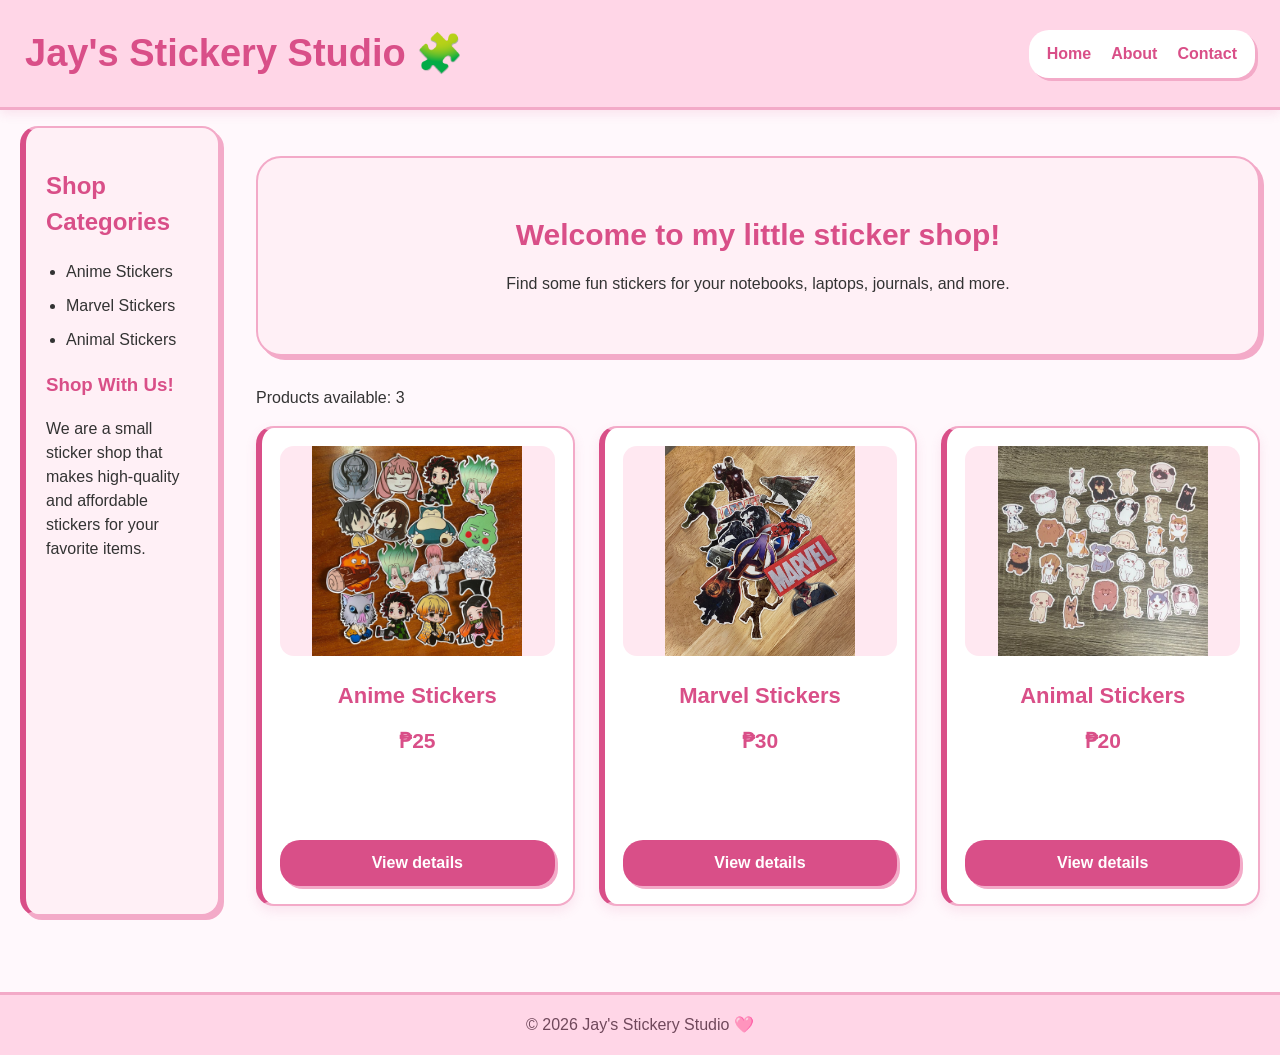
==== commit af1503eb: "added javascript" ====
--- a/index.html
+++ b/index.html
@@ -1,3 +1,4 @@
+
 <!DOCTYPE html>
 <html lang="en">
 
@@ -16,7 +17,7 @@
 
         <header>
 
-            <h1>Jay's Stickery Studio 🧩</h1>
+            <h1 id="shop-name">Jay's Stickery Studio 🧩</h1>
 
             <nav>
                 <ul>
@@ -44,13 +45,16 @@
             <h3>Shop With Us!</h3>
 
             <p>
-                We are a small sticker shop that makes a high quality and affordable sticker for your favorite items
+                We are a small sticker shop that makes high-quality
+                and affordable stickers for your favorite items.
             </p>
 
         </aside>
 
 
         <main>
+
+            <!-- Welcome -->
 
             <div class="welcome">
 
@@ -62,6 +66,14 @@
                 </p>
 
             </div>
+
+
+            <!-- Product Count -->
+
+            <p>
+                Products available:
+                <span id="product-count">0</span>
+            </p>
 
 
             <!-- Product Grid -->
@@ -140,14 +152,21 @@
         </main>
 
 
+        <!-- Footer -->
+
         <footer>
 
-            <p>© 2026 Jay's Stickery Studio 🩷</p>
+            <p id="copyright"></p>
 
         </footer>
 
     </div>
 
+
+    <!-- JavaScript -->
+
+    <script src="script.js"></script>
+
 </body>
 
-</html>+</html>
--- a/style.css
+++ b/style.css
@@ -27,17 +27,43 @@
     color: var(--dark-ink);
 }
 
+.page {
+    display: grid;
+
+    grid-template-columns: 1fr;
+
+    grid-template-areas:
+        "masthead"
+        "main"
+        "side"
+        "foot";
+
+    gap: 16px;
+
+    min-height: 100vh;
+}
+
 
 /* 3. HEADER */
 
 header {
+    grid-area: masthead;
+
     display: flex;
-    justify-content: space-between;
+
+    flex-direction: column;
+
+    justify-content: center;
+
     align-items: center;
 
+    text-align: center;
+
+    gap: 20px;
+
     background-color: var(--header-background);
 
-    padding: 25px;
+    padding: 25px 15px;
 
     border-bottom: 3px solid var(--border-color);
 
@@ -49,7 +75,7 @@
 
     color: var(--brand-color);
 
-    font-size: 38px;
+    font-size: 34px;
 }
 
 
@@ -63,12 +89,18 @@
     border-radius: 20px;
 
     box-shadow: 3px 3px 0 var(--border-color);
+
+    max-width: 100%;
 }
 
 nav ul {
     display: flex;
 
-    gap: 20px;
+    flex-wrap: wrap;
+
+    justify-content: center;
+
+    gap: 15px;
 
     list-style: none;
 
@@ -94,73 +126,30 @@
 }
 
 
-/* Main */
+/* 4. MAIN */
 
 main {
+    grid-area: main;
+
+    width: 100%;
+
     max-width: 1100px;
 
-    margin: 30px auto;
-
-    padding: 0 20px;
-}
-
-
-/* Footer */
-
-footer {
-    margin-top: 40px;
-
-    background-color: var(--header-background);
-
-    text-align: center;
-
-    padding: 18px;
-
-    color: #70485b;
-}
-
-
-/* 4. PAGE GRID */
-
-.page {
-    display: grid;
-
-    grid-template-columns: 220px 1fr;
-
-    grid-template-areas:
-        "masthead masthead"
-        "side main"
-        "foot foot";
-
-    gap: 16px;
-}
-
-.page header {
-    grid-area: masthead;
-}
+    margin: 0 auto;
+
+    padding: 20px;
+}
+
+
+/* Sidebar */
 
 .page aside {
     grid-area: side;
-}
-
-.page main {
-    grid-area: main;
-
-    max-width: none;
-
-    margin: 0;
-
-    padding: 30px 20px;
-}
-
-.page footer {
-    grid-area: foot;
-}
-
-
-/* Sidebar */
-
-.page aside {
+
+    width: auto;
+
+    margin: 0 20px 20px;
+
     background-color: var(--soft-pink);
 
     border: 2px solid var(--border-color);
@@ -172,6 +161,8 @@
     padding: 20px;
 
     box-shadow: 4px 4px 0 var(--border-color);
+
+    min-width: 0;
 }
 
 .page aside h2,
@@ -194,7 +185,7 @@
 /* Welcome */
 
 .welcome {
-    height: 200px;
+    min-height: 200px;
 
     display: flex;
 
@@ -213,6 +204,8 @@
     border-radius: 25px;
 
     margin-bottom: 30px;
+
+    padding: 20px;
 
     box-shadow: 4px 4px 0 var(--border-color);
 }
@@ -253,6 +246,8 @@
     flex-wrap: wrap;
 
     gap: 24px;
+
+    width: 100%;
 }
 
 
@@ -261,6 +256,8 @@
 .product {
     flex: 1 1 240px;
 
+    min-width: 0;
+
     background-color: white;
 
     padding: 18px;
@@ -326,6 +323,8 @@
 .product .sticker img {
     width: 100%;
 
+    max-width: 100%;
+
     height: 100%;
 
     object-fit: contain;
@@ -394,6 +393,10 @@
     padding: 25px;
 
     border-radius: 12px;
+
+    width: 100%;
+
+    min-width: 0;
 }
 
 
@@ -463,6 +466,8 @@
     padding: 25px;
 
     box-shadow: 0 5px 0 #e8a0bb;
+
+    width: 100%;
 }
 
 .order-box h2 {
@@ -492,6 +497,8 @@
     padding: 15px;
 
     margin-top: 15px;
+
+    width: 100%;
 }
 
 .form-bubble label {
@@ -514,6 +521,8 @@
     border-radius: 15px;
 
     background-color: var(--light-background);
+
+    max-width: 100%;
 }
 
 input[type="number"] {
@@ -539,6 +548,8 @@
     padding: 18px;
 
     margin-top: 15px;
+
+    max-width: 100%;
 }
 
 legend {
@@ -566,6 +577,8 @@
     padding: 18px;
 
     margin-top: 15px;
+
+    max-width: 100%;
 }
 
 .extras h3 {
@@ -606,13 +619,15 @@
 /* Contact Card */
 
 main section {
+    width: 100%;
+
     max-width: 800px;
 
-    margin: 30px auto;
+    margin: 20px auto;
 
     background-color: white;
 
-    padding: 30px;
+    padding: 25px 20px;
 
     border-radius: 20px;
 
@@ -621,6 +636,8 @@
     box-shadow: 5px 5px 0 var(--border-color);
 
     text-align: center;
+
+    min-width: 0;
 }
 
 
@@ -665,6 +682,8 @@
 
 main section form {
     text-align: left;
+
+    width: 100%;
 }
 
 main section form fieldset {
@@ -674,11 +693,13 @@
 
     border-radius: 25px;
 
-    padding: 30px;
+    padding: 20px;
 
     margin-top: 25px;
 
     box-shadow: 5px 5px 0 var(--border-color);
+
+    width: 100%;
 }
 
 
@@ -734,6 +755,8 @@
 
     width: 100%;
 
+    max-width: 100%;
+
     padding: 12px;
 
     margin-top: 5px;
@@ -813,7 +836,7 @@
 main section {
     background-color: white;
 
-    padding: 45px 40px;
+    padding: 30px 20px;
 
     border-radius: 20px;
 
@@ -856,6 +879,8 @@
 
     height: 150px;
 
+    max-width: 100%;
+
     object-fit: cover;
 
     border-radius: 50%;
@@ -865,4 +890,102 @@
     border: 5px solid var(--border-color);
 
     box-shadow: 3px 3px 0 var(--brand-color);
+}
+
+
+/* 9. FOOTER */
+
+footer {
+    grid-area: foot;
+
+    margin-top: 40px;
+
+    background-color: var(--header-background);
+
+    border-top: 3px solid var(--border-color);
+
+    text-align: center;
+
+    padding: 18px;
+
+    color: #70485b;
+
+    width: 100%;
+}
+
+footer p {
+    margin: 0;
+}
+
+
+/* 10. TABLET AND DESKTOP */
+
+/* Enhance the layout at 700px and above */
+
+@media (min-width: 700px) {
+
+    .page {
+        grid-template-columns: 220px 1fr;
+
+        grid-template-areas:
+            "masthead masthead"
+            "side main"
+            "foot foot";
+    }
+
+
+    /* Header */
+
+    header {
+        flex-direction: row;
+
+        justify-content: space-between;
+
+        align-items: center;
+
+        text-align: left;
+
+        padding: 25px;
+    }
+
+    header h1 {
+        font-size: 38px;
+    }
+
+
+    /* Navigation */
+
+    nav ul {
+        gap: 20px;
+    }
+
+
+    /* Main */
+
+    main {
+        padding: 30px 20px;
+    }
+
+
+    /* Sidebar */
+
+    .page aside {
+        margin: 0;
+
+        margin-left: 20px;
+
+        margin-bottom: 20px;
+    }
+
+
+    /* Contact and About */
+
+    main section {
+        padding: 45px 40px;
+    }
+
+
+    main section form fieldset {
+        padding: 30px;
+    }
 }
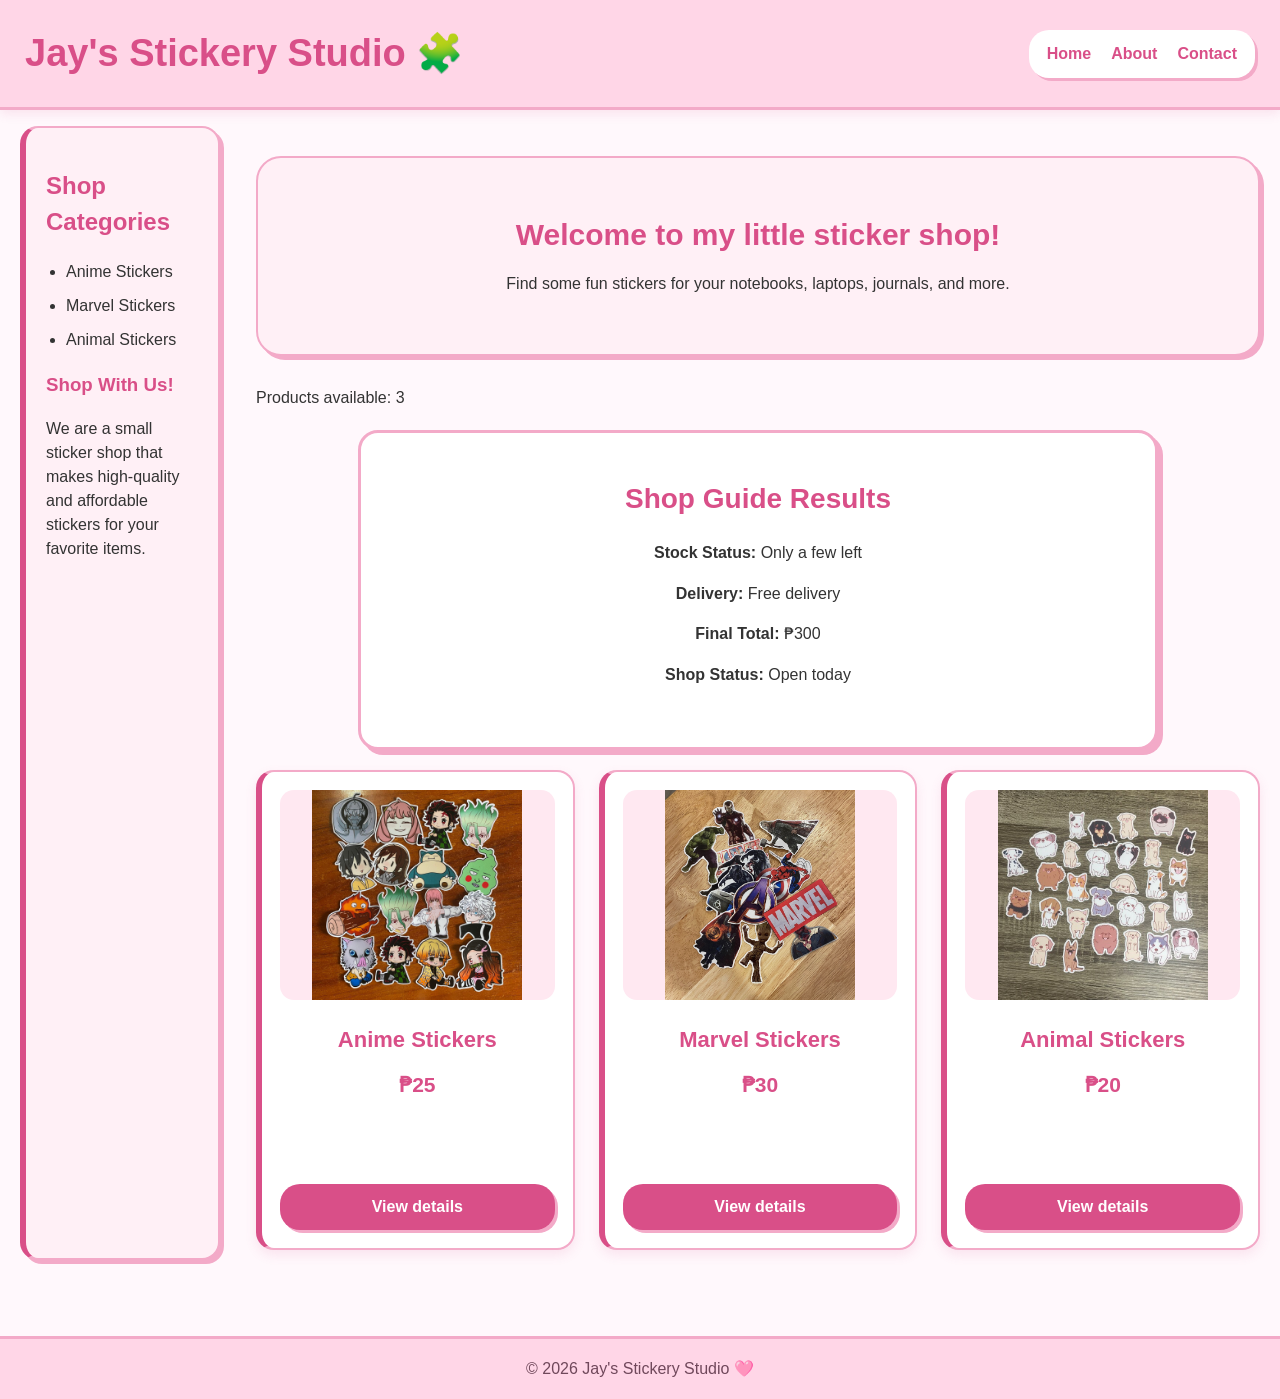
==== commit 91aa60d1: "guide decides" ====
--- a/index.html
+++ b/index.html
@@ -1,4 +1,3 @@
-
 <!DOCTYPE html>
 <html lang="en">
 
@@ -76,6 +75,35 @@
             </p>
 
 
+            <!-- Shop Decisions -->
+
+            <section>
+
+                <h2>Shop Guide Results</h2>
+
+                <p>
+                    <strong>Stock Status:</strong>
+                    <span id="stock-result">Loading...</span>
+                </p>
+
+                <p>
+                    <strong>Delivery:</strong>
+                    <span id="delivery-result">Loading...</span>
+                </p>
+
+                <p>
+                    <strong>Final Total:</strong>
+                    ₱<span id="total-result">0</span>
+                </p>
+
+                <p>
+                    <strong>Shop Status:</strong>
+                    <span id="open-result">Loading...</span>
+                </p>
+
+            </section>
+
+
             <!-- Product Grid -->
 
             <div class="product-grid">
@@ -169,4 +197,4 @@
 
 </body>
 
-</html>
+</html>
